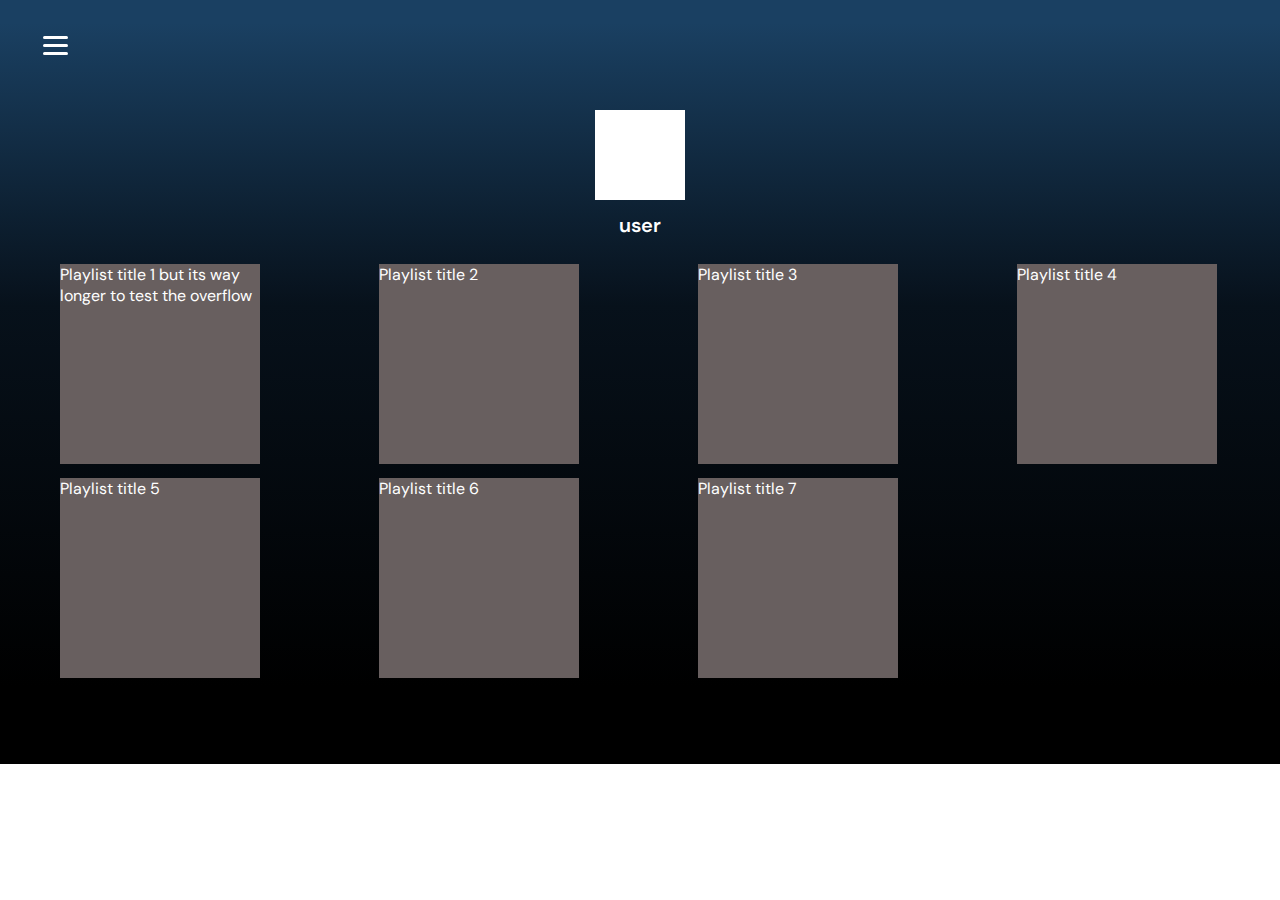
==== profile.html @ 182b9ae2 "playlist codes so that a different number of playlists in each row depending on screen width" ====
<!DOCTYPE html>
<html lang="en">
<html>
<head>
    <title>Title</title>

    <link rel="stylesheet" href="style.css">
    
    <link rel="preconnect" href="https://fonts.googleapis.com">
    <link rel="preconnect" href="https://fonts.gstatic.com" crossorigin>
    <link href="https://fonts.googleapis.com/css2?family=DM+Sans&display=swap" rel="stylesheet">    
    
    <meta charset="utf-8">
    <meta http-equiv="X-UA-Compatible" content="IE=edge">
    <meta name="viewport" content="width=device-width, initial-scale=1.0">
</head>
    
<body>
<div id="content-profile">
    <nav>
        <div class="hamburger" onclick="showMenu()">
            <div class="line"></div>
            <div class="line"></div>
            <div class="line"></div>
        </div>
    
        <ul class="nav-links">
            <li class="nav-item active"><a href="index.html">Home</a></li>
            <li class="nav-item"><a href="search.html">Search</a></li>
            <li class="nav-item"><a href="#">Discover lists</a></li>
            <li class="nav-item"><a href="profile.html">Profile</a></li>
            <li class="nav-item"><a href="#">Settings</a></li>
        </ul>
    </nav>
  
    <div id="account-info">
        <section id="pfp">

        </section>

        <section id="user-name">
            <h1>user</h1>
        </section>
    </div>
    <div id="playlists">
        <div class="playlist">
            <section class="playlist-img">
            </section>

            <section class="playlist-title">
                <p>Playlist title 1 but its way longer to test the overflow</p>
            </section>
        </div>

        <div class="playlist">
            <section class="playlist-img">

            </section>

            <section class="playlist-title">
                <p>Playlist title 2</p>
            </section>
        </div>

        <div class="playlist">
            <section class="playlist-img">

            </section>

            <section class="playlist-title">
                <p>Playlist title 3</p>
            </section>
        </div>

        <div class="playlist">
            <section class="playlist-img">

            </section>

            <section class="playlist-title">
                <p>Playlist title 4</p>
            </section>
        </div>

        <div class="playlist">
            <section class="playlist-img">

            </section>

            <section class="playlist-title">
                <p>Playlist title 5</p>
            </section>
        </div>

        <div class="playlist">
            <section class="playlist-img">

            </section>

            <section class="playlist-title">
                <p>Playlist title 6</p>
            </section>
        </div>

        <div class="playlist">
            <section class="playlist-img">

            </section>

            <section class="playlist-title">
                <p>Playlist title 7</p>
            </section>
        </div>
    </div>
    
</div>

    <script src="script.js"></script>

</body>
</html>
---- style.css ----
* {
    margin: 0;
    padding: 0;
}

body {
    font: 16px 'DM Sans', sans-serif;
    background: linear-gradient(180deg, #1A4062 3%, #07111B 40%, #000 90%);
    background-repeat: no-repeat;
    color: #fff;
    height: 100%;
}

#content-index {
    height: 100%;
}

#content-search {
    background: linear-gradient(180deg, rgba(0,0,0,1) 10%, rgba(7,17,27,1) 68%, rgba(12,28,44,1) 86%, rgba(22,54,83,1) 100%);
    height: 100vh;
}

.line {
    width: 25px;
    height: 3px;
    background: #fff;
    margin: 5px;
    border-radius: 3px;
}

nav {
    position: relative;
    height: 10vh;
    z-index: 5;
}

.hamburger {
    position: fixed;
    cursor: pointer;
    left: 3%;
    top: calc((10vh - 29px)/2);
    z-index: 2;
}

.nav-links {
    position: fixed;
    height: 100%;
    width: 100%;
    list-style: none;
    background-color: #000;
    clip-path: circle(50px at -5% -10%);
    -webkit-clip-path: circle(50px at -5% -10%);
    transition: all 2s ease-out;
    -webkit-transition: all 2s ease-out;
    pointer-events: none;
    box-sizing: border-box;
    padding: 12.5vh 8vh 0 8vh;
}

.nav-links.open {
    clip-path: circle(200% at -5% -10%);
    -webkit-clip-path: circle(200% at -5% -10%);
    pointer-events: all;
}

.nav-item {
    width: 100%;
    opacity: 0;
    font-size: 1.6em;
    height: 15vh;
    box-sizing: border-box;
    border-bottom: 1px solid #8C8C8C;
}

.nav-item a {
    width: 100%;
    display: block;
    padding: calc((15vh - 1.6em)/2) 0;
    color: #fff;
    text-decoration: none;
}

.nav-item:nth-child(1){
    transition: all 0.5s ease 0.2s;
}

.nav-item:nth-child(2){
    transition: all 0.5s ease 0.35s;
}

.nav-item:nth-child(3){
    transition: all 0.5s ease 0.5s;
}

.nav-item:nth-child(4){
    transition: all 0.5s ease 0.65s;
}

.nav-item:nth-child(5){
    transition: all 0.5s ease 0.8s;
}

.nav-item.fade {
    opacity: 1;
}

h1 {
    text-align: center;
    font-size: 1.25em;
    font-weight: 600;
    line-height: 1.5em;
}

h2 {
    text-align: center;
    color: #8C8C8C;
    font-size: 1em;
    font-weight: 600;
    line-height: 1.5em;
}

#img {
    width: 250px;
    height: 250px;
    background-color: #fff;
    margin: 10px calc((100% - 250px)/2);
}

#interact {
    margin: 30px calc((100% - 270px)/2);
    height: 80px;
    position: relative;
}

.interaction {
    height: 60px;
    width: 60px;
    border-radius: 30px;
    border: none;
    position: absolute;
    background: none;
}

#save {
    left: 0px;
    top: 10px;
}

#save img {
    height: 34px;
    padding: 13px;
}

#play {
    left: calc((100%/2) - 35px);
    top: 5px;
    height: 70px;
    width: 70px;
    border-radius: 35px;
}

#play img {
    height: 70px;
}

#like {
    right: 0px;
    top: 10px;
}

#like img {
    height: 34px;
    padding: 13px;
}

#links {
    width: 100%;
    height: 240px;
}

.external-link {
    padding: 5px;
    width: 250px;
    text-align: center;
    margin: 10px calc((100% - 250px)/ 2);
    height: 50px;
}

.external-link a {
    text-decoration: none;
    color: #fff;
    height: 50px;
    margin: 0;
    display: block;
}

.external-link img {
    width: 50px;
    padding: 0 5px;
}

.external-link span {
    height: 50px;
    display: inline-block;
    position: relative;
    bottom: 20px;
    line-height: 50px;
}

#search-bar {
    position: relative;
    padding: 10px 4%;
    width: 92%;
    height: 34px;
}

#search-bar.active {
    top: 0;
    padding: 20px 0 20px 4%;
    width: 96%;
}

#search-text {
    width: 100%;
    height: 100%;
    box-sizing: border-box;
    padding: 5px 5px 5px 34px;
    background-color: #fff;
    background-image: url('images/search.png');
    background-repeat: no-repeat;
    background-position: 5px 5px;
    background-size: auto 24px;
    border: none;
    border-radius: 8px;
    outline: none;
    color: #000;
    font-size: 1em;
}

#search-text.active {
    width: 76%;
    z-index: 10;
    position: relative;
    float: left;
}

#search-cancel {
    display: none;
}

#search-cancel.active {
    display: block;
    box-sizing: border-box;
    width: 24%;
    height: 34px;
    border: none;
    background: none;
    color: #397eb9;
    font-size: 1em;
}
#account-info {
    width: 100%;
    padding: 10px;
    box-sizing: border-box;
}

#pfp {
    width: 90px;
    height: 90px;
    background-color: #fff;
    margin: 10px calc((100% - 90px)/2);
}

#playlists {
    width: 100%;
    height: 500px;
    margin: 7px 0;
}

.playlist {
    background-color: rgb(104, 95, 95);
    width: 40vw;
    max-width: 200px;
    height: 40vw;
    max-height: 200px;
    display: block;
    float: left;
    margin: 7px 5vw;
}



@media only screen and (min-width: 500px) {
    .playlist {
        margin: 7px calc((100vw - 402px)/4);
    }
    
}

@media only screen and (min-width: 650px) {
    .playlist {
        margin: 7px calc((100vw - 603px)/6);
    }
}

@media only screen and (min-width: 850px) {
    .playlist {
        margin: 7px calc((100vw - 804px)/8);
    }
}
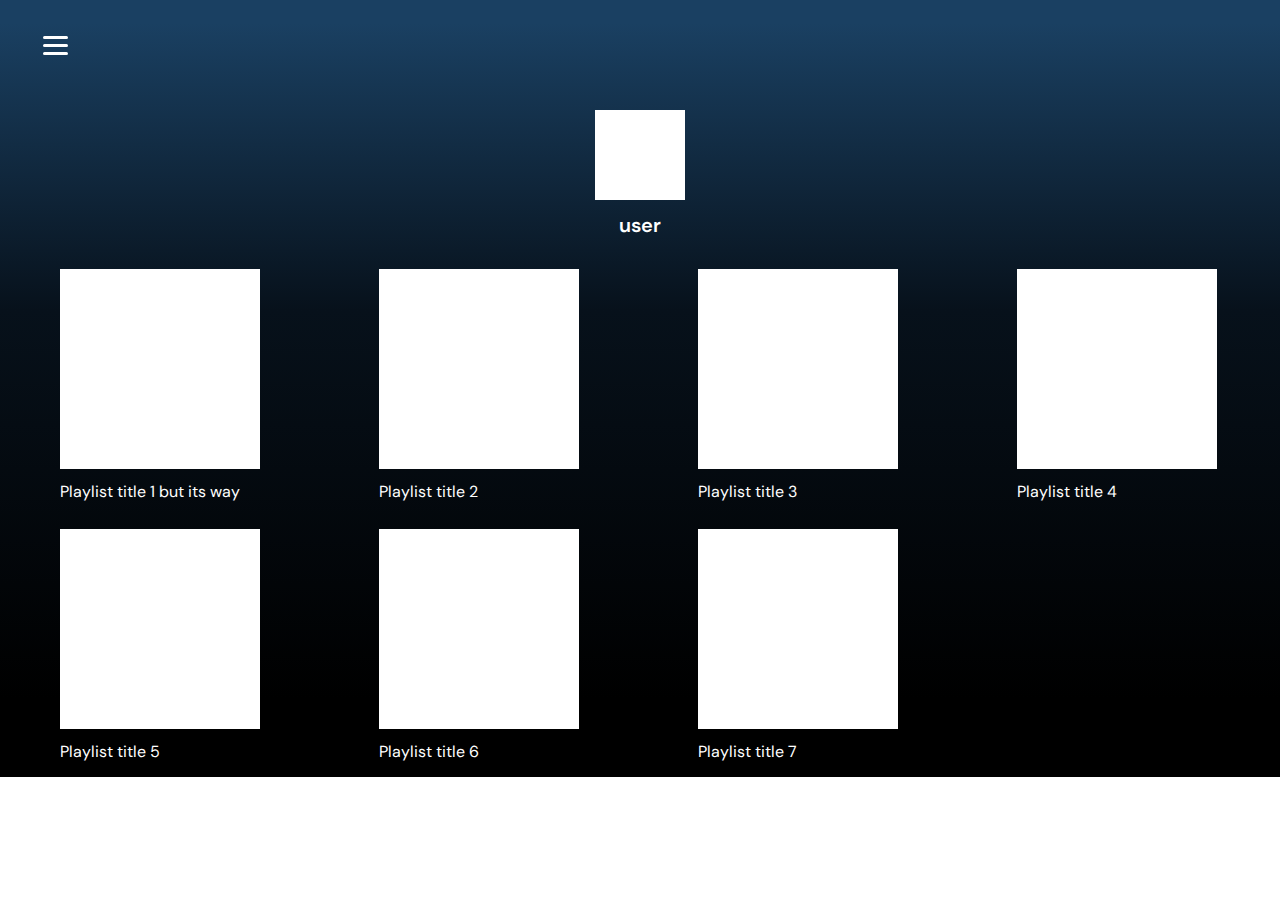
==== commit a3d80a80: "playlist basics coded" ====
--- a/profile.html
+++ b/profile.html
@@ -44,7 +44,7 @@
     </div>
     <div id="playlists">
         <div class="playlist">
-            <section class="playlist-img">
+            <section class="playlist-cover">
             </section>
 
             <section class="playlist-title">
@@ -53,7 +53,7 @@
         </div>
 
         <div class="playlist">
-            <section class="playlist-img">
+            <section class="playlist-cover">
 
             </section>
 
@@ -63,7 +63,7 @@
         </div>
 
         <div class="playlist">
-            <section class="playlist-img">
+            <section class="playlist-cover">
 
             </section>
 
@@ -73,7 +73,7 @@
         </div>
 
         <div class="playlist">
-            <section class="playlist-img">
+            <section class="playlist-cover">
 
             </section>
 
@@ -83,7 +83,7 @@
         </div>
 
         <div class="playlist">
-            <section class="playlist-img">
+            <section class="playlist-cover">
 
             </section>
 
@@ -93,7 +93,7 @@
         </div>
 
         <div class="playlist">
-            <section class="playlist-img">
+            <section class="playlist-cover">
 
             </section>
 
@@ -103,7 +103,7 @@
         </div>
 
         <div class="playlist">
-            <section class="playlist-img">
+            <section class="playlist-cover">
 
             </section>
 
--- a/style.css
+++ b/style.css
@@ -278,33 +278,51 @@
 }
 
 .playlist {
-    background-color: rgb(104, 95, 95);
+    width: 42vw;
+    max-width: 210px;
+    height: calc(42vw + 36px);
+    max-height: 246px;
+    display: block;
+    float: left;
+    margin: 7px 4vw;
+}
+
+.playlist-cover {
+    height: 40vw;
+    max-height: 200px;
     width: 40vw;
     max-width: 200px;
-    height: 40vw;
-    max-height: 200px;
-    display: block;
-    float: left;
-    margin: 7px 5vw;
-}
-
-
-
-@media only screen and (min-width: 500px) {
+    background-color: #fff;
+    margin: 1vw;
+}
+
+.playlist-title {
+    overflow: hidden;
+    padding: 0 5px;
+    height: 36px;
+    line-height: 36px;
+    font-size: 16px;
+}
+
+@media only screen and (min-width: 520px) {
     .playlist {
-        margin: 7px calc((100vw - 402px)/4);
+        margin: 7px calc((100vw - 422px)/4);
+    }
+
+    .playlist-cover {
+        margin: 5px;
     }
     
 }
 
 @media only screen and (min-width: 650px) {
     .playlist {
-        margin: 7px calc((100vw - 603px)/6);
+        margin: 7px calc((100vw - 633px)/6);
     }
 }
 
 @media only screen and (min-width: 850px) {
     .playlist {
-        margin: 7px calc((100vw - 804px)/8);
+        margin: 7px calc((100vw - 844px)/8);
     }
 }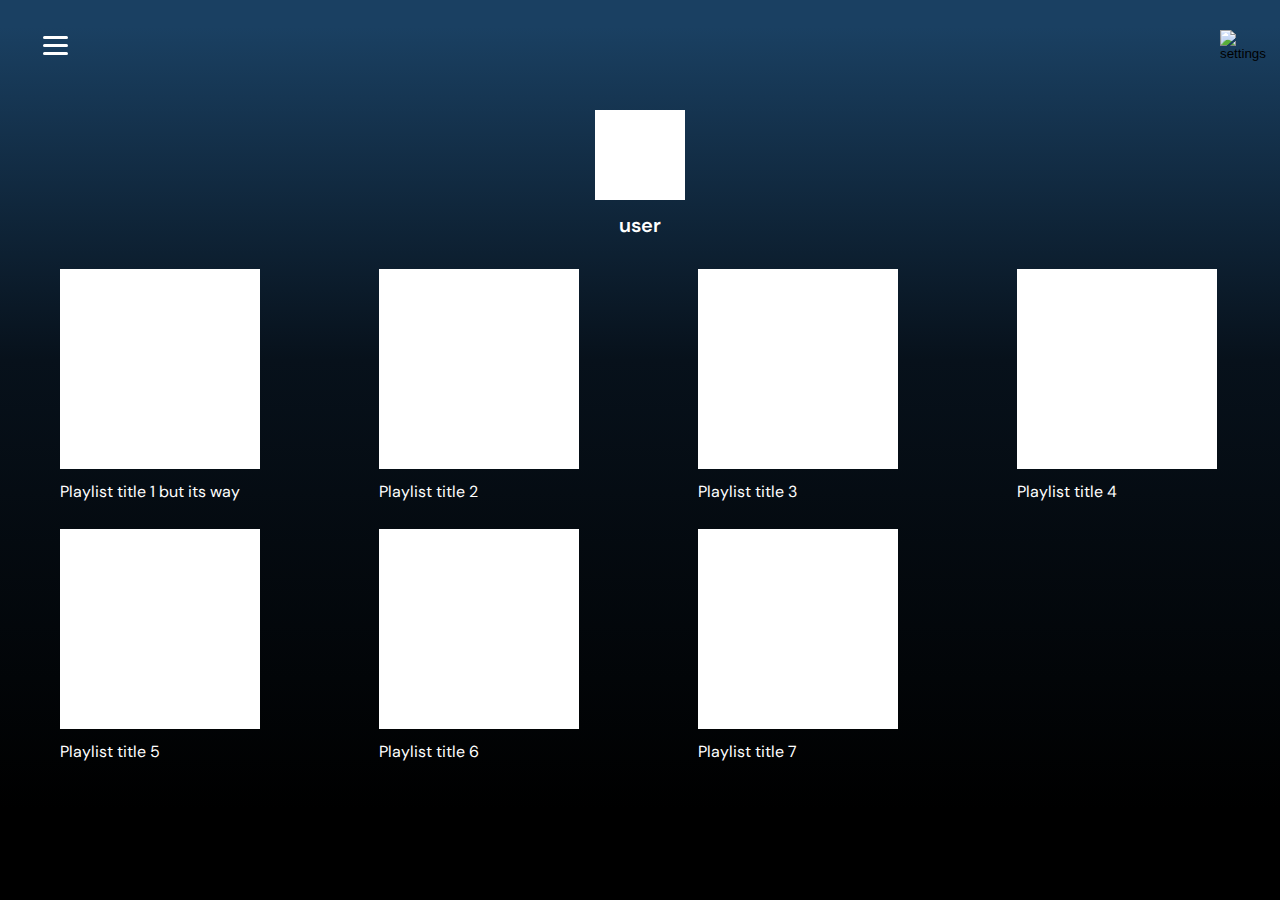
==== commit 3a95078a: "settings functional" ====
--- a/profile.html
+++ b/profile.html
@@ -25,13 +25,25 @@
         </div>
     
         <ul class="nav-links">
-            <li class="nav-item active"><a href="index.html">Home</a></li>
+            <li class="nav-item"><a href="index.html">Home</a></li>
             <li class="nav-item"><a href="search.html">Search</a></li>
             <li class="nav-item"><a href="#">Discover lists</a></li>
             <li class="nav-item"><a href="profile.html">Profile</a></li>
-            <li class="nav-item"><a href="#">Settings</a></li>
         </ul>
     </nav>
+
+    <div id="settings">
+        <button id="cog" onclick="showSettings()"><img src="images/cogv2.svg" alt="settings"></button>
+
+        <ul class="settings-options">
+            <li class="option">Account</li>
+            <li class="option">Notifications</li>
+            <li class="option">Privacy</li>
+            <li class="option">Help</li>
+            <li class="option">Log out</li>
+        </ul>
+
+    </div>
   
     <div id="account-info">
         <section id="pfp">
@@ -42,6 +54,7 @@
             <h1>user</h1>
         </section>
     </div>
+
     <div id="playlists">
         <div class="playlist">
             <section class="playlist-cover">
@@ -112,10 +125,9 @@
             </section>
         </div>
     </div>
-    
 </div>
 
-    <script src="script.js"></script>
+<script src="script.js"></script>
 
 </body>
 </html>--- a/style.css
+++ b/style.css
@@ -11,10 +11,6 @@
     height: 100%;
 }
 
-#content-index {
-    height: 100%;
-}
-
 #content-search {
     background: linear-gradient(180deg, rgba(0,0,0,1) 10%, rgba(7,17,27,1) 68%, rgba(12,28,44,1) 86%, rgba(22,54,83,1) 100%);
     height: 100vh;
@@ -35,7 +31,7 @@
 }
 
 .hamburger {
-    position: fixed;
+    position: absolute;
     cursor: pointer;
     left: 3%;
     top: calc((10vh - 29px)/2);
@@ -67,7 +63,7 @@
     width: 100%;
     opacity: 0;
     font-size: 1.6em;
-    height: 15vh;
+    height: 18vh;
     box-sizing: border-box;
     border-bottom: 1px solid #8C8C8C;
 }
@@ -75,7 +71,7 @@
 .nav-item a {
     width: 100%;
     display: block;
-    padding: calc((15vh - 1.6em)/2) 0;
+    padding: calc((18vh - 1.6em)/2) 0;
     color: #fff;
     text-decoration: none;
 }
@@ -85,18 +81,14 @@
 }
 
 .nav-item:nth-child(2){
-    transition: all 0.5s ease 0.35s;
+    transition: all 0.5s ease 0.4s;
 }
 
 .nav-item:nth-child(3){
-    transition: all 0.5s ease 0.5s;
+    transition: all 0.5s ease 0.6s;
 }
 
 .nav-item:nth-child(4){
-    transition: all 0.5s ease 0.65s;
-}
-
-.nav-item:nth-child(5){
     transition: all 0.5s ease 0.8s;
 }
 
@@ -301,7 +293,83 @@
     padding: 0 5px;
     height: 36px;
     line-height: 36px;
-    font-size: 16px;
+    font-size: 16px; 
+}
+
+#settings {
+    position: absolute;
+    top: 0;
+    height: 10vh;
+    width: 100%;
+}
+
+#cog {
+    position: absolute;
+    right: 0;
+    background: none;
+    height: 10vh;
+    width: 10vh;
+    border: none;
+    z-index: 5;
+}
+
+#cog img {
+    height: 30px;
+    margin: calc((10vh - 30px)/2);
+}
+
+.settings-options {
+    position: fixed;
+    height: 100%;
+    width: 100%;
+    list-style: none;
+    background-color: #000;
+    padding: 12.5vh 8vh 0 8vh;
+    box-sizing: border-box;
+    clip-path: circle(50px at 105% -10%);
+    -webkit-clip-path: circle(50px at 105% -10%);
+    transition: all 2s ease-out;
+    -webkit-transition: all 2s ease-out;
+    pointer-events: none;
+}
+
+.settings-options.open {
+    clip-path: circle(200% at 105% -10%);
+    -webkit-clip-path: circle(200% at 105% -10%);
+    pointer-events: all;
+    z-index: 4;
+}
+
+.option {
+    width: 100%;
+    box-sizing: border-box;
+    padding: 20px;
+    border-bottom: 1px solid #8C8C8C;
+    opacity: 0;
+}
+
+.option:nth-child(1){
+    transition: all 0.5s ease 0.2s;
+}
+
+.option:nth-child(2){
+    transition: all 0.5s ease 0.35s;
+}
+
+.option:nth-child(3){
+    transition: all 0.5s ease 0.5s;
+}
+
+.option:nth-child(4){
+    transition: all 0.5s ease 0.65s;
+}
+
+.option:nth-child(5){
+    transition: all 0.5s ease 0.8s;
+}
+
+.option.fade {
+    opacity: 1;
 }
 
 @media only screen and (min-width: 520px) {
@@ -325,4 +393,18 @@
     .playlist {
         margin: 7px calc((100vw - 844px)/8);
     }
+}
+
+@media only screen and (min-height: 780px) {
+    body {
+        height: 100vh;
+    }
+
+    #song-info {
+        margin-top: 10vh;
+    }
+
+    #links {
+        margin-top: 10vh;
+    }
 }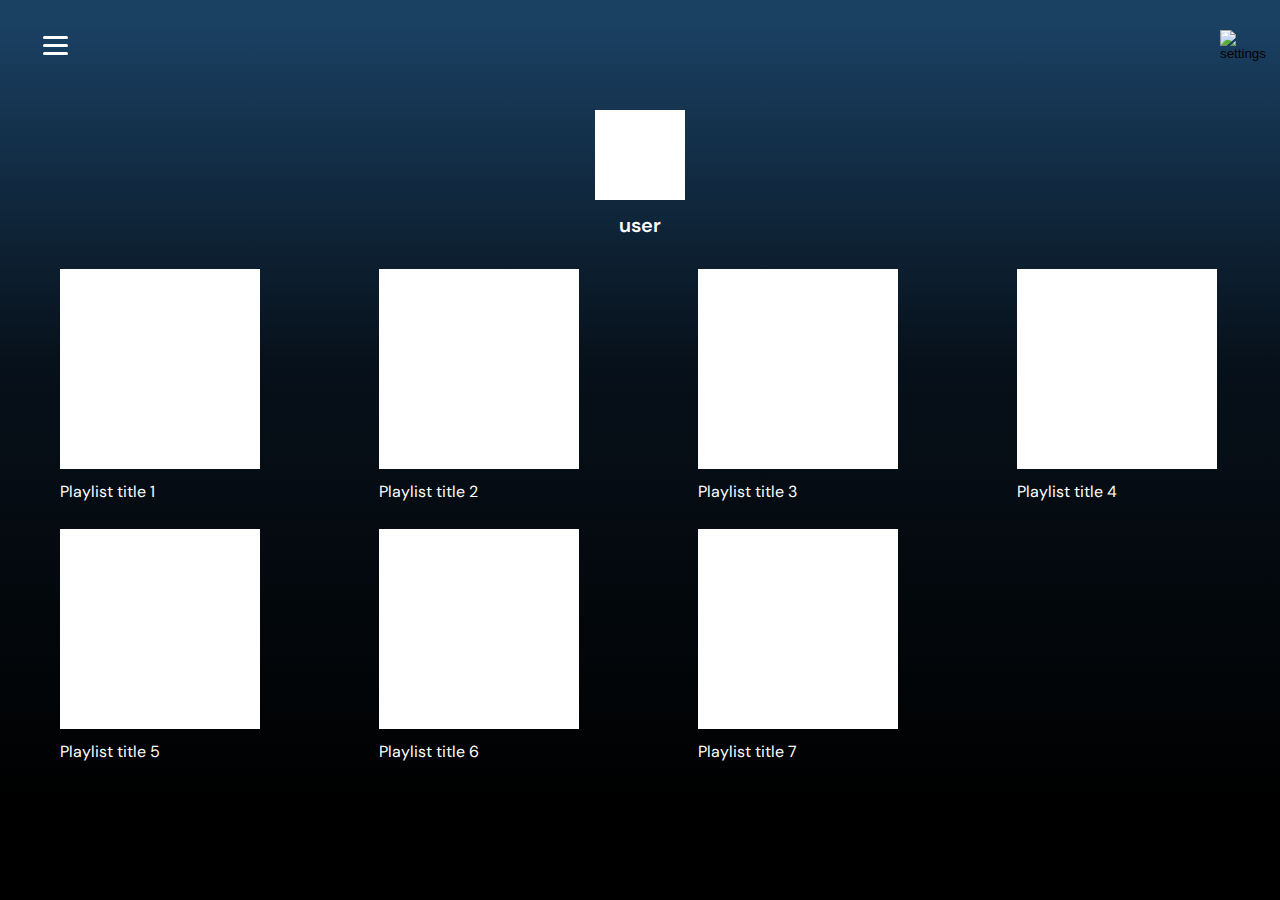
==== commit 34669e3e: "" ====
--- a/profile.html
+++ b/profile.html
@@ -33,7 +33,7 @@
     </nav>
 
     <div id="settings">
-        <button id="cog" onclick="showSettings()"><img src="images/cogv2.svg" alt="settings"></button>
+        <button id="cog" class="" onclick="showSettings()"><img src="images/cogv2.svg" alt="settings"></button>
 
         <ul class="settings-options">
             <li class="option">Account</li>
@@ -61,7 +61,7 @@
             </section>
 
             <section class="playlist-title">
-                <p>Playlist title 1 but its way longer to test the overflow</p>
+                <p>Playlist title 1</p>
             </section>
         </div>
 
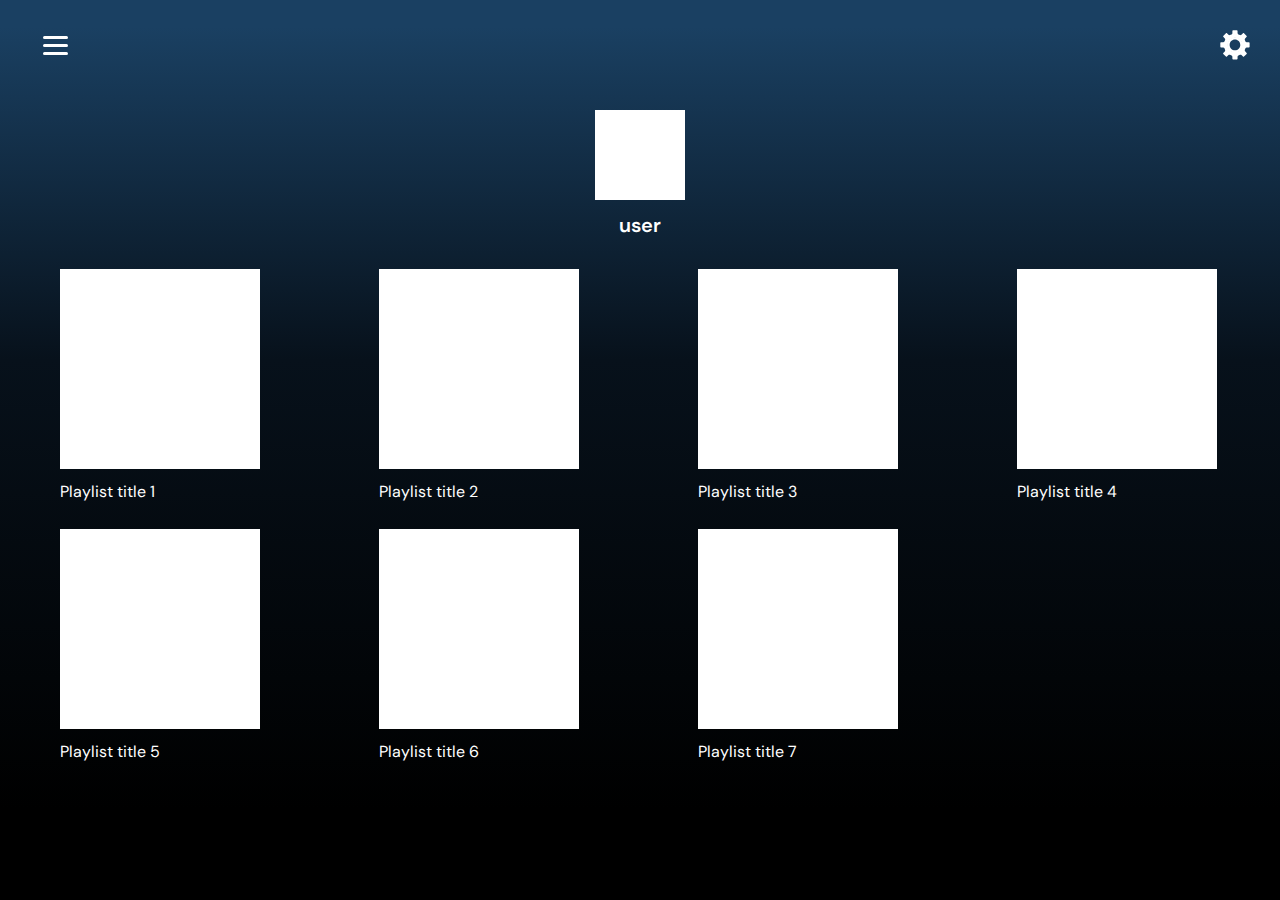
==== commit 6f558502: "visuals added for a specific song" ====
--- a/profile.html
+++ b/profile.html
@@ -33,7 +33,7 @@
     </nav>
 
     <div id="settings">
-        <button id="cog" class="" onclick="showSettings()"><img src="images/cogv2.svg" alt="settings"></button>
+        <button id="cog" class="" onclick="showSettings()"><img src="icons/cogv2.svg" alt="settings"></button>
 
         <ul class="settings-options">
             <li class="option">Account</li>
--- a/style.css
+++ b/style.css
@@ -27,7 +27,10 @@
 nav {
     position: relative;
     height: 10vh;
-    z-index: 5;
+}
+
+nav.open {
+    z-index: 6;
 }
 
 .hamburger {
@@ -35,7 +38,7 @@
     cursor: pointer;
     left: 3%;
     top: calc((10vh - 29px)/2);
-    z-index: 2;
+    z-index: 5;
 }
 
 .nav-links {
@@ -118,6 +121,10 @@
     margin: 10px calc((100% - 250px)/2);
 }
 
+#img img {
+    width: 100%;
+}
+
 #interact {
     margin: 30px calc((100% - 270px)/2);
     height: 80px;
@@ -218,7 +225,7 @@
     box-sizing: border-box;
     padding: 5px 5px 5px 34px;
     background-color: #fff;
-    background-image: url('images/search.png');
+    background-image: url('icons/search.png');
     background-repeat: no-repeat;
     background-position: 5px 5px;
     background-size: auto 24px;
@@ -303,6 +310,10 @@
     width: 100%;
 }
 
+#settings.open {
+    z-index: 6;
+}
+
 #cog {
     position: absolute;
     right: 0;
@@ -337,7 +348,6 @@
     clip-path: circle(200% at 105% -10%);
     -webkit-clip-path: circle(200% at 105% -10%);
     pointer-events: all;
-    z-index: 4;
 }
 
 .option {
